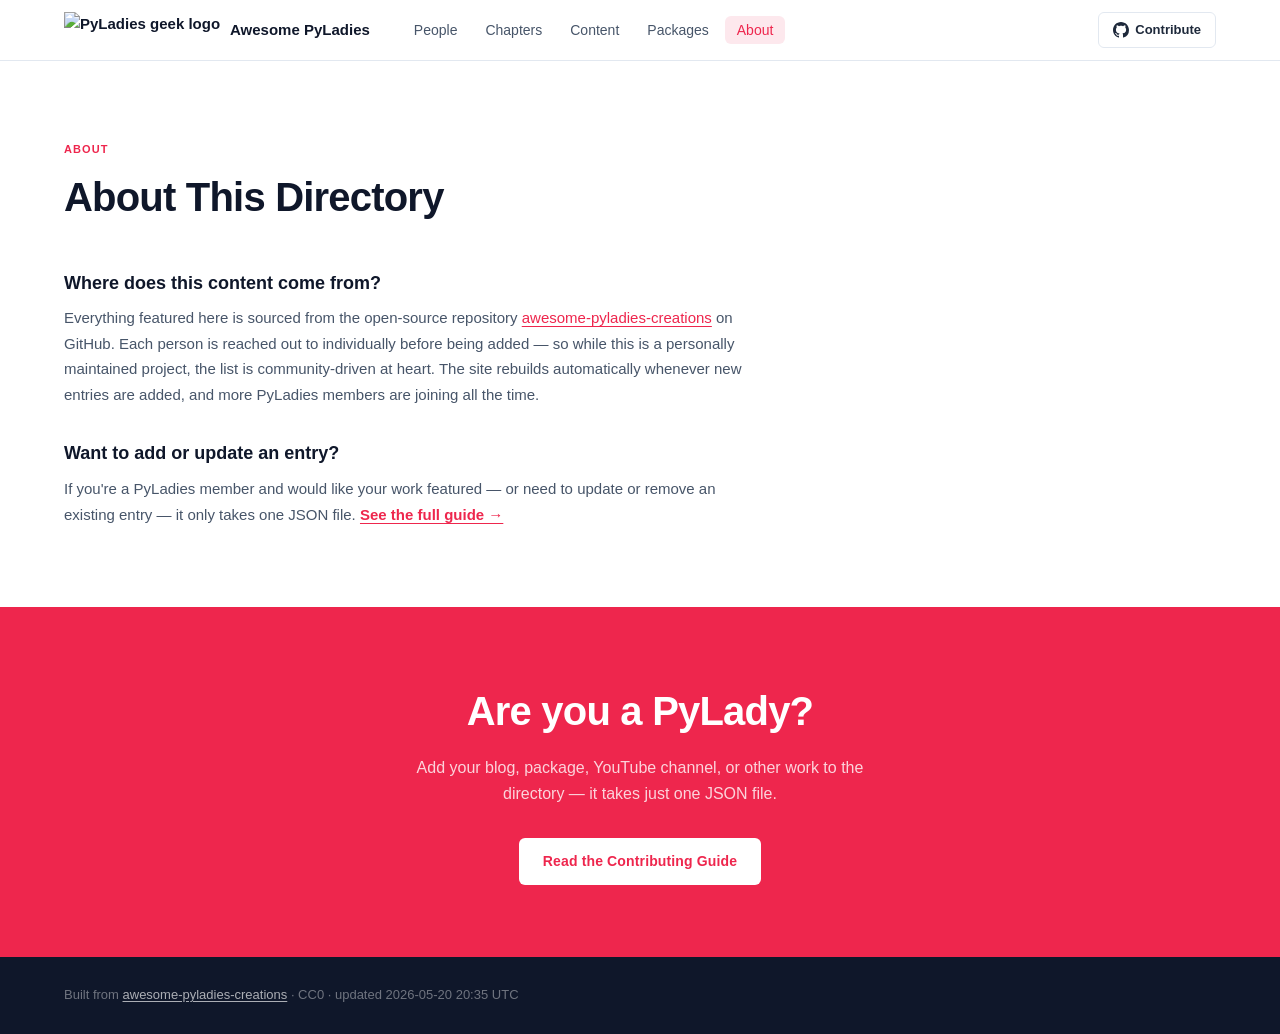
==== docs/about.html @ 739893a0 "fix: checklist styling, contribute TOC scroll-spy, scroll-margin-top for headings - Post-process ren" ====
<!DOCTYPE html>
<html lang="en">
<head>
  <meta charset="UTF-8" />
  <meta name="viewport" content="width=device-width, initial-scale=1.0" />
  <link rel="stylesheet" href="assets/style.css" />
  
</head>
<body>
  <header class="site-header">
    <nav class="nav-inner">
      <a href="index.html" class="nav-logo">
        <img src="assets/pylady_geek.png"
             alt="PyLadies geek logo" class="nav-geek-logo" />
        <span>Awesome PyLadies</span>
      </a>
      <ul class="nav-links">
        <li><a href="people.html">People</a></li>
        <li><a href="chapters.html">Chapters</a></li>
        <li><a href="content.html">Content</a></li>
        <li><a href="packages.html">Packages</a></li>
        <li><a href="about.html" class="nav-active">About</a></li>
      </ul>
      <a class="nav-cta" href="https://github.com/cosimameyer/awesome-pyladies-creations" target="_blank" rel="noopener">
        <svg width="16" height="16" viewBox="0 0 24 24" fill="currentColor" aria-hidden="true"><path d="M12 0C5.37 0 0 5.37 0 12c0 5.31 3.435 9.795 8.205 11.385.6.105.825-.255.825-.57 0-.285-.015-1.23-.015-2.235-3.015.555-3.795-.735-4.035-1.41-.135-.345-.72-1.41-1.23-1.695-.42-.225-1.02-.78-.015-.795.945-.015 1.62.87 1.845 1.23 1.08 1.815 2.805 1.305 3.495.99.105-.78.42-1.305.765-1.605-2.67-.3-5.46-1.335-5.46-5.925 0-1.305.465-2.385 1.23-3.225-.12-.3-.54-1.53.12-3.18 0 0 1.005-.315 3.3 1.23.96-.27 1.98-.405 3-.405s2.04.135 3 .405c2.295-1.56 3.3-1.23 3.3-1.23.66 1.65.24 2.88.12 3.18.765.84 1.23 1.905 1.23 3.225 0 4.605-2.805 5.625-5.475 5.925.435.375.81 1.095.81 2.22 0 1.605-.015 2.895-.015 3.3 0 .315.225.69.825.57A12.02 12.02 0 0 0 24 12c0-6.63-5.37-12-12-12z"/></svg> Contribute
      </a>
    </nav>
  </header>
  <section class="section">
    <div class="container about-wrap">

      <div class="section-header">
        <div>
          <p class="section-label">About</p>
          <h2 class="section-title">About This Directory</h2>
        </div>
      </div>

      <div class="about-body">
        <h3>Where does this content come from?</h3>
        <p>
          Everything featured here is sourced from the open-source repository
          <a href="https://github.com/cosimameyer/awesome-pyladies-creations"
             target="_blank" rel="noopener">awesome-pyladies-creations</a> on GitHub.
          Each person is reached out to individually before being added — so while this is
          a personally maintained project, the list is community-driven at heart.
          The site rebuilds automatically whenever new entries are added, and more
          PyLadies members are joining all the time.
        </p>

        <h3>Want to add or update an entry?</h3>
        <p>
          If you're a PyLadies member and would like your work featured — or need to update
          or remove an existing entry — it only takes one JSON file.
          <a href="contribute.html" class="about-contribute-link">See the full guide →</a>
        </p>
      </div>

    </div>
  </section>
  <section class="cta-section">
    <div class="container cta-inner">
      <h2>Are you a PyLady?</h2>
      <p>Add your blog, package, YouTube channel, or other work to the directory — it takes just one JSON file.</p>
      <a href="contribute.html" class="btn-primary">Read the Contributing Guide</a>
    </div>
  </section>
  <footer class="site-footer">
    <div class="container footer-inner">
      <span>Built from <a href="https://github.com/cosimameyer/awesome-pyladies-creations" target="_blank" rel="noopener">awesome-pyladies-creations</a> · CC0 · updated 2026-05-20 20:35 UTC</span>
    </div>
  </footer>
</body>
</html>
---- docs/assets/style.css ----
/* ── Reset & base ─────────────────────────────────────── */
*, *::before, *::after { box-sizing: border-box; margin: 0; padding: 0; }

:root {
  --red:        #EE264D;
  --red-light:  #fde8ed;
  --red-dark:   #b5103a;
  --slate-50:   #f8fafc;
  --slate-100:  #f1f5f9;
  --slate-200:  #e2e8f0;
  --slate-400:  #94a3b8;
  --slate-600:  #475569;
  --slate-800:  #1e293b;
  --slate-900:  #0f172a;
  --white:      #ffffff;
  --radius-sm:  6px;
  --radius-md:  12px;
  --radius-lg:  20px;
  --shadow-sm:  0 1px 3px rgba(0,0,0,.08), 0 1px 2px rgba(0,0,0,.05);
  --shadow-md:  0 4px 16px rgba(0,0,0,.08), 0 2px 6px rgba(0,0,0,.05);
  --shadow-lg:  0 12px 32px rgba(0,0,0,.10), 0 4px 12px rgba(0,0,0,.06);
}

html { scroll-behavior: smooth; }

body {
  font-family: -apple-system, 'Segoe UI', Roboto, Helvetica, Arial, sans-serif;
  font-size: 15px;
  line-height: 1.6;
  color: var(--slate-800);
  background: var(--white);
  -webkit-font-smoothing: antialiased;
}

a { color: inherit; text-decoration: none; }
img { display: block; max-width: 100%; }

.container {
  max-width: 1200px;
  margin: 0 auto;
  padding: 0 24px;
}

/* ── Nav ──────────────────────────────────────────────── */
.site-header {
  position: sticky;
  top: 0;
  z-index: 100;
  background: rgba(255,255,255,.92);
  backdrop-filter: blur(12px);
  -webkit-backdrop-filter: blur(12px);
  border-bottom: 1px solid var(--slate-200);
}

.nav-inner {
  max-width: 1200px;
  margin: 0 auto;
  padding: 0 24px;
  height: 60px;
  display: flex;
  align-items: center;
  gap: 32px;
}

.nav-logo {
  display: flex;
  align-items: center;
  gap: 10px;
  font-weight: 700;
  font-size: 15px;
  color: var(--slate-900);
  white-space: nowrap;
}

.nav-geek-logo {
  height: 36px;
  width: auto;
  display: block;
}

.nav-links {
  display: flex;
  list-style: none;
  gap: 4px;
  margin-right: auto;
}

.nav-links a {
  padding: 6px 12px;
  border-radius: var(--radius-sm);
  font-size: 14px;
  color: var(--slate-600);
  font-weight: 500;
  transition: color .15s, background .15s;
}

.nav-links a:hover {
  color: var(--slate-900);
  background: var(--slate-100);
}

.nav-links a.nav-active {
  color: var(--red);
  background: var(--red-light);
}

.nav-links a:focus-visible,
.nav-cta:focus-visible {
  outline: 2px solid var(--red);
  outline-offset: 2px;
}

.nav-cta {
  display: flex;
  align-items: center;
  gap: 6px;
  padding: 7px 14px;
  border-radius: var(--radius-sm);
  font-size: 13px;
  font-weight: 600;
  color: var(--slate-800);
  border: 1.5px solid var(--slate-200);
  transition: border-color .15s, background .15s;
}

.nav-cta:hover {
  border-color: var(--slate-400);
  background: var(--slate-50);
}

/* ── Hero ─────────────────────────────────────────────── */
.hero {
  position: relative;
  overflow: visible;
  padding: 96px 24px 80px;
  background: var(--slate-900);
  color: var(--white);
}

.hero-inner {
  position: relative;
  z-index: 2;
  max-width: 680px;
  margin: 0 auto;
  text-align: center;
}

.hero-wordmark {
  /* fallback styles if inline SVG fetch fails and an <img> is rendered instead */
  height: 130px;
  width: auto;
  display: block;
  margin: -28px auto 12px;
  transform: rotate(-15deg);
  transform-origin: center bottom;
}

.hero-badge {
  display: inline-block;
  padding: 4px 14px;
  border-radius: 99px;
  background: #1e293b;
  border: 1px solid rgba(255,255,255,.18);
  font-size: 12px;
  font-weight: 600;
  letter-spacing: .06em;
  text-transform: uppercase;
  color: rgba(255,255,255,.7);
  margin-bottom: 28px;
}

h1 {
  font-size: clamp(3rem, 8vw, 5.5rem);
  font-weight: 800;
  line-height: 1;
  letter-spacing: -.03em;
  margin-bottom: 8px;
  color: var(--white);
}

.hero-accent {
  color: var(--red);
}

.hero-sub {
  font-size: 18px;
  line-height: 1.6;
  color: rgba(255,255,255,.65);
  max-width: 540px;
  margin: 48px auto 48px;
}
.hero-growing {
  font-size: 14px;
  color: rgba(255,255,255,.4);
  margin: 16px auto 0;
  font-style: italic;
}

.hero-stats {
  display: flex;
  align-items: center;
  justify-content: center;
  gap: 0;
  padding: 20px 32px;
  background: #1e293b;
  border: 1px solid rgba(255,255,255,.1);
  border-radius: var(--radius-lg);
  margin-bottom: 40px;
  flex-wrap: wrap;
  gap: 4px;
}

.stat {
  display: flex;
  flex-direction: column;
  align-items: center;
  padding: 8px 28px;
}

.stat-num {
  font-size: 2rem;
  font-weight: 800;
  color: var(--white);
  line-height: 1;
  letter-spacing: -.02em;
}

.stat-label {
  font-size: 11px;
  color: rgba(255,255,255,.5);
  text-transform: uppercase;
  letter-spacing: .06em;
  font-weight: 600;
  margin-top: 4px;
}

.stat-divider {
  width: 1px;
  height: 36px;
  background: rgba(255,255,255,.12);
}

.hero-actions {
  display: flex;
  gap: 12px;
  justify-content: center;
  flex-wrap: wrap;
}

.btn-primary {
  display: inline-flex;
  align-items: center;
  padding: 12px 24px;
  border-radius: var(--radius-sm);
  font-size: 14px;
  font-weight: 700;
  background: var(--red);
  color: var(--white);
  letter-spacing: .01em;
  transition: background .15s, transform .1s;
}

.btn-primary:hover {
  background: var(--red-dark);
  transform: translateY(-1px);
}

.btn-ghost {
  display: inline-flex;
  align-items: center;
  padding: 12px 24px;
  border-radius: var(--radius-sm);
  font-size: 14px;
  font-weight: 600;
  color: rgba(255,255,255,.8);
  background: #1e293b;
  border: 1.5px solid rgba(255,255,255,.2);
  transition: border-color .15s, color .15s, background .15s;
}

.btn-ghost:hover {
  color: var(--white);
  background: #293548;
  border-color: rgba(255,255,255,.4);
}

/* Dot grid background */
.hero-grid-bg {
  position: absolute;
  inset: 0;
  z-index: 1;
  opacity: .35;
}

.dot-grid {
  width: 100%;
  height: 100%;
  background-image: radial-gradient(circle, rgba(255,255,255,.25) 1px, transparent 1px);
  background-size: 28px 28px;
  mask-image: radial-gradient(ellipse 80% 80% at 50% 50%, black 40%, transparent 100%);
  -webkit-mask-image: radial-gradient(ellipse 80% 80% at 50% 50%, black 40%, transparent 100%);
}

/* ── Section commons ──────────────────────────────────── */
.section { padding: 80px 0; }
.section-alt { background: var(--slate-50); }

.section-header {
  display: flex;
  align-items: flex-end;
  justify-content: space-between;
  gap: 24px;
  margin-bottom: 40px;
}

.section-label {
  font-size: 11px;
  font-weight: 700;
  letter-spacing: .1em;
  text-transform: uppercase;
  color: var(--red);
  margin-bottom: 6px;
}

.section-title {
  font-size: clamp(1.75rem, 4vw, 2.5rem);
  font-weight: 800;
  letter-spacing: -.02em;
  color: var(--slate-900);
}

.section-desc {
  max-width: 340px;
  font-size: 14px;
  color: var(--slate-600);
  line-height: 1.6;
  text-align: right;
}

/* ── Search bar ──────────────────────────────────────────── */
.search-wrap {
  margin-bottom: 16px;
}

.search-input {
  width: 100%;
  max-width: 400px;
  padding: 9px 14px;
  border: 1.5px solid var(--slate-200);
  border-radius: var(--radius-sm);
  font-size: 14px;
  color: var(--slate-800);
  background: var(--white);
  outline: none;
  transition: border-color .15s, box-shadow .15s;
}

.search-input:focus {
  border-color: var(--red);
  box-shadow: 0 0 0 3px rgba(225, 29, 72, .1);
}

.search-input::placeholder { color: var(--slate-400); }

/* ── View all ─────────────────────────────────────────────── */
.view-all-wrap {
  display: flex;
  justify-content: center;
  margin-top: 36px;
}

.view-all-btn {
  display: inline-flex;
  align-items: center;
  gap: 6px;
  padding: 10px 24px;
  border-radius: var(--radius-sm);
  border: 1.5px solid var(--slate-200);
  font-size: 14px;
  font-weight: 600;
  color: var(--slate-700);
  transition: border-color .15s, color .15s, background .15s;
}

.view-all-btn:hover {
  border-color: var(--red);
  color: var(--red);
  background: var(--red-light);
}

/* ── Filter bar (People) ──────────────────────────────── */
.filter-bar {
  display: flex;
  gap: 8px;
  flex-wrap: wrap;
  margin-bottom: 32px;
}

.filter-btn {
  padding: 6px 16px;
  border-radius: 99px;
  border: 1.5px solid var(--slate-200);
  font-size: 13px;
  font-weight: 600;
  color: var(--slate-600);
  background: var(--white);
  cursor: pointer;
  transition: all .15s;
}

.filter-btn:hover {
  border-color: var(--red);
  color: var(--red);
}

.filter-btn.active {
  background: var(--red);
  border-color: var(--red);
  color: var(--white);
}

/* ── People grid ──────────────────────────────────────── */
.people-grid {
  display: grid;
  grid-template-columns: repeat(auto-fill, minmax(180px, 1fr));
  gap: 16px;
}

.person-card {
  display: flex;
  flex-direction: column;
  align-items: center;
  text-align: center;
  padding: 24px 16px 18px;
  border-radius: var(--radius-md);
  border: 1.5px solid var(--slate-200);
  background: var(--white);
  transition: border-color .15s, box-shadow .15s, transform .15s;
  gap: 12px;
  cursor: pointer;
  user-select: none;
}

.person-card:hover {
  border-color: var(--red);
  box-shadow: var(--shadow-md);
  transform: translateY(-2px);
}

.person-avatar {
  width: 72px;
  height: 72px;
  border-radius: 50%;
  object-fit: cover;
  border: 3px solid var(--slate-100);
}

.person-info {
  display: flex;
  flex-direction: column;
  align-items: center;
  gap: 6px;
}

.person-name {
  font-size: 13px;
  font-weight: 700;
  color: var(--slate-900);
  line-height: 1.3;
}

.person-tags {
  display: flex;
  flex-wrap: wrap;
  gap: 4px;
  justify-content: center;
}

.person-tag {
  font-size: 10px;
  font-weight: 700;
  letter-spacing: .06em;
  text-transform: uppercase;
  padding: 2px 8px;
  border-radius: 99px;
  align-self: flex-start;
  text-decoration: none;
  transition: opacity .15s;
}

a.person-tag:hover { opacity: .75; }

.tag-blog    { background: #fce7eb; color: var(--red); }
.tag-youtube { background: #fef3c7; color: #b45309; }
.tag-podcast { background: #ede9fe; color: #6d28d9; }
.tag-package { background: #e0f2fe; color: #0369a1; }

.person-social {
  display: flex;
  gap: 8px;
  color: var(--slate-400);
}

.person-social span {
  display: flex;
  align-items: center;
}

.show-all-hint {
  margin-top: 28px;
  font-size: 13px;
  color: var(--slate-400);
  text-align: center;
}

.show-all-hint a {
  color: var(--red);
  text-decoration: underline;
  text-underline-offset: 2px;
}

/* ── Tabs (Content) ───────────────────────────────────── */
.tabs {
  display: flex;
  gap: 4px;
  border-bottom: 1.5px solid var(--slate-200);
  margin-bottom: 36px;
}

.tab {
  padding: 10px 20px;
  border: none;
  background: none;
  font-size: 14px;
  font-weight: 600;
  color: var(--slate-400);
  cursor: pointer;
  position: relative;
  transition: color .15s;
}

.tab::after {
  content: '';
  position: absolute;
  bottom: -1.5px;
  left: 0; right: 0;
  height: 2px;
  background: var(--red);
  border-radius: 2px 2px 0 0;
  transform: scaleX(0);
  transition: transform .2s;
}

.tab:hover { color: var(--slate-800); }

.tab.active {
  color: var(--red);
}

.tab.active::after {
  transform: scaleX(1);
}

/* ── Content cards ────────────────────────────────────── */
.content-grid {
  display: grid;
  grid-template-columns: repeat(auto-fill, minmax(280px, 1fr));
  gap: 20px;
}

.content-card {
  display: flex;
  flex-direction: column;
  border-radius: var(--radius-md);
  border: 1.5px solid var(--slate-200);
  background: var(--white);
  overflow: hidden;
  transition: border-color .15s, box-shadow .15s, transform .15s;
  cursor: pointer;
}

.content-card:hover {
  border-color: var(--red);
  box-shadow: var(--shadow-md);
  transform: translateY(-2px);
}

.content-card-header {
  display: flex;
  align-items: center;
  justify-content: space-between;
  padding: 16px 16px 12px;
}

.content-thumb {
  width: 48px;
  height: 48px;
  border-radius: 50%;
  object-fit: cover;
  border: 2px solid var(--slate-100);
}

.content-type-badge {
  font-size: 10px;
  font-weight: 700;
  letter-spacing: .08em;
  text-transform: uppercase;
  padding: 3px 10px;
  border-radius: 99px;
}

.badge-blog    { background: var(--red-light); color: var(--red); }
.badge-youtube { background: #fef3c7;          color: #b45309; }
.badge-podcast { background: #ede9fe;          color: #6d28d9; }

.content-card-body {
  flex: 1;
  padding: 0 16px 12px;
}

.content-card-body h3 {
  font-size: 15px;
  font-weight: 700;
  color: var(--slate-900);
  margin-bottom: 2px;
}
.content-author {
  font-size: 12px;
  color: var(--slate-400);
  margin-bottom: 6px;
}

.content-card-body p {
  font-size: 13px;
  color: var(--slate-600);
  line-height: 1.5;
  display: -webkit-box;
  -webkit-line-clamp: 2;
  -webkit-box-orient: vertical;
  overflow: hidden;
}

.content-card-footer {
  display: flex;
  align-items: center;
  justify-content: space-between;
  padding: 10px 16px;
  border-top: 1px solid var(--slate-100);
  margin-top: auto;
}

.content-card-social {
  display: flex;
  gap: 6px;
  align-items: center;
}

.content-card-social .social-icon {
  color: var(--slate-400);
}

.content-card-social .social-icon:hover {
  color: var(--red);
}

.lang-badge {
  font-size: 10px;
  font-weight: 700;
  letter-spacing: .1em;
  color: var(--slate-400);
  background: var(--slate-100);
  padding: 2px 8px;
  border-radius: 99px;
}

.arrow {
  font-size: 14px;
  color: var(--slate-400);
  transition: color .15s, transform .15s;
}

.content-card:hover .arrow {
  color: var(--red);
  transform: translateX(3px);
}

/* ── Packages grid ────────────────────────────────────── */
.packages-grid {
  display: grid;
  grid-template-columns: repeat(auto-fill, minmax(320px, 1fr));
  gap: 20px;
}

.package-card {
  display: flex;
  flex-direction: column;
  gap: 12px;
  padding: 24px;
  border-radius: var(--radius-md);
  border: 1.5px solid var(--slate-200);
  background: var(--white);
  transition: border-color .15s, box-shadow .15s, transform .15s;
  cursor: pointer;
  user-select: none;
}

.package-card:hover {
  border-color: var(--red);
  box-shadow: var(--shadow-md);
  transform: translateY(-2px);
}

.package-card-top {
  display: flex;
  align-items: center;
  justify-content: space-between;
}

.package-logo {
  width: 40px;
  height: 40px;
  object-fit: contain;
  border-radius: var(--radius-sm);
}

.package-logo-placeholder {
  width: 40px;
  height: 40px;
  border-radius: var(--radius-sm);
  background: var(--red-light);
  color: var(--red);
  font-size: 12px;
  font-weight: 800;
  display: flex;
  align-items: center;
  justify-content: center;
  letter-spacing: .02em;
}

.package-links {
  display: flex;
  gap: 8px;
}

.pkg-link {
  display: flex;
  align-items: center;
  justify-content: center;
  width: 30px;
  height: 30px;
  border-radius: var(--radius-sm);
  border: 1.5px solid var(--slate-200);
  color: var(--slate-400);
  transition: color .15s, border-color .15s;
}

.pkg-link:hover {
  color: var(--red);
  border-color: var(--red);
}

.package-name {
  font-size: 16px;
  font-weight: 800;
  color: var(--slate-900);
  font-family: 'SF Mono', 'Fira Code', 'Cascadia Code', monospace;
  letter-spacing: -.01em;
}

.package-desc {
  font-size: 13px;
  color: var(--slate-600);
  line-height: 1.6;
  flex: 1;
}

.package-maintainers {
  display: flex;
  align-items: baseline;
  gap: 6px;
  padding-top: 12px;
  border-top: 1px solid var(--slate-100);
  font-size: 12px;
}

.maintainer-label {
  color: var(--slate-400);
  white-space: nowrap;
  font-weight: 500;
}

.maintainers {
  color: var(--slate-700);
  font-weight: 600;
}

/* ── CTA section ──────────────────────────────────────── */
.about-body { max-width: 680px; }
.about-body h3 { font-size: 18px; font-weight: 700; color: var(--slate-900); margin: 32px 0 8px; }
.about-body h3:first-child { margin-top: 0; }
.about-body p { font-size: 15px; line-height: 1.7; color: var(--slate-600); }
.about-body a { color: var(--red); text-decoration: underline; text-underline-offset: 3px; }
.about-body a:hover { color: var(--red-dark); }

.about-contribute-link {
  display: inline;
  font-weight: 600;
  color: var(--red);
  text-decoration: underline;
  text-underline-offset: 3px;
}
.about-contribute-link:hover { color: var(--red-dark); }

/* ── Contribute page ──────────────────────────────────── */
.contribute-wrap { max-width: 800px; }

.contribute-toc {
  position: fixed;
  right: 1.75rem;
  top: 4rem;
  bottom: 4rem;
  display: flex;
  flex-direction: column;
  justify-content: center;
  gap: 4px;
  overflow-y: auto;
  z-index: 99;
}

.contribute-toc a {
  font-size: 11px;
  font-weight: 600;
  letter-spacing: .05em;
  color: var(--slate-400);
  text-decoration: none;
  padding: 3px 0 3px 10px;
  border-left: 2px solid transparent;
  transition: color .15s, border-color .15s;
  white-space: nowrap;
}

.contribute-toc a:hover,
.contribute-toc a.toc-active { color: var(--red); border-left-color: var(--red); }
.contribute-toc a.toc-sub { padding-left: 22px; font-weight: 400; font-size: 10.5px; }

@media (max-width: 1300px) { .contribute-toc { display: none; } }

.contribute-intro {
  display: grid;
  grid-template-columns: repeat(auto-fill, minmax(220px, 1fr));
  gap: 16px;
  margin-bottom: 3rem;
}

.contribute-card {
  background: var(--slate-50);
  border: 1px solid var(--slate-200);
  border-radius: var(--radius-md);
  padding: 20px 22px;
}

.contribute-card h3 {
  font-size: 15px;
  font-weight: 700;
  color: var(--slate-900);
  margin-bottom: 8px;
}

.contribute-card p {
  font-size: 14px;
  line-height: 1.65;
  color: var(--slate-600);
}

.contribute-card a { color: var(--red); text-decoration: underline; text-underline-offset: 3px; }

/* Rendered markdown */
.md-content h1 { font-size: 22px; font-weight: 700; color: var(--slate-900); margin: 2.5rem 0 .75rem; border-bottom: 1px solid var(--slate-200); padding-bottom: .4rem; }
.md-content h1:first-child { margin-top: 0; }
.md-content h2 { font-size: 18px; font-weight: 700; color: var(--slate-900); margin: 2rem 0 .5rem; }
.md-content h3 { font-size: 15px; font-weight: 700; color: var(--slate-800); margin: 1.5rem 0 .4rem; }
.md-content h4,
.md-content h5,
.md-content h6 { font-size: 14px; font-weight: 700; color: var(--slate-700); margin: 1rem 0 .3rem; }
.md-content p { font-size: 15px; line-height: 1.7; color: var(--slate-600); margin-bottom: .75rem; }
.md-content a { color: var(--red); text-decoration: underline; text-underline-offset: 3px; }
.md-content a:hover { color: var(--red-dark); }
.md-content ul, .md-content ol { padding-left: 1.5rem; margin-bottom: .75rem; color: var(--slate-600); font-size: 15px; line-height: 1.7; }
.md-content li { margin-bottom: .25rem; }
.md-content code { font-family: ui-monospace, monospace; font-size: 13px; background: var(--slate-100); padding: 1px 5px; border-radius: 4px; color: var(--slate-800); }
.md-content pre { background: var(--slate-900); color: #e2e8f0; border-radius: var(--radius-md); padding: 1rem 1.25rem; overflow-x: auto; margin-bottom: 1rem; }
.md-content pre code { background: none; padding: 0; color: inherit; font-size: 13px; }
.md-content hr { border: none; border-top: 1px solid var(--slate-200); margin: 2rem 0; }
.md-content details { border: 1px solid var(--slate-200); border-radius: var(--radius-sm); padding: .5rem 1rem; margin-bottom: .75rem; }
.md-content summary { cursor: pointer; font-weight: 600; font-size: 14px; color: var(--slate-800); padding: .25rem 0; }
.md-content table { width: 100%; border-collapse: collapse; font-size: 14px; margin-bottom: 1rem; }
.md-content th, .md-content td { text-align: left; padding: 8px 12px; border-bottom: 1px solid var(--slate-200); }
.md-content th { font-weight: 700; color: var(--slate-800); background: var(--slate-50); }

/* Scroll offset for fixed navbar */
.md-content h2,
.md-content h3 { scroll-margin-top: 5rem; }

/* Task-list items: hide browser checkboxes, show a clean styled indicator */
.md-content input[type="checkbox"] { display: none; }

.md-content .task-list-item {
  list-style: none;
  padding-left: 1.75em;
  position: relative;
}

.md-content .task-list-item::before {
  content: "";
  position: absolute;
  left: 0;
  top: .45em;
  width: 12px;
  height: 12px;
  border: 1.5px solid var(--slate-300);
  border-radius: 3px;
  background: var(--white);
}

.md-content .task-list-item--done::before {
  background: var(--red-light);
  border-color: var(--red);
}

.cta-section {
  background: var(--red);
  padding: 72px 24px;
  text-align: center;
}

.cta-inner {
  max-width: 540px;
}

.cta-section h2 {
  font-size: clamp(1.75rem, 4vw, 2.5rem);
  font-weight: 800;
  color: var(--white);
  letter-spacing: -.02em;
  margin-bottom: 12px;
}

.cta-section p {
  font-size: 16px;
  color: rgba(255,255,255,.8);
  margin-bottom: 32px;
  line-height: 1.6;
}

.cta-section .btn-primary {
  background: var(--white);
  color: var(--red);
}

.cta-section .btn-primary:hover {
  background: var(--slate-100);
}

/* ── Footer ───────────────────────────────────────────── */
.site-footer {
  background: var(--slate-900);
  padding: 28px 24px;
}

.footer-inner {
  display: flex;
  align-items: center;
  justify-content: space-between;
  gap: 16px;
  flex-wrap: wrap;
  font-size: 13px;
  color: rgba(255,255,255,.4);
}

.footer-inner a {
  color: rgba(255,255,255,.65);
  text-decoration: underline;
  text-underline-offset: 2px;
}

.footer-inner a:hover { color: var(--white); }

/* ── Chapters ─────────────────────────────────────────── */
#chapters-map {
  height: 420px;
  border-radius: var(--radius-md);
  margin-bottom: 2rem;
  border: 1px solid var(--slate-200);
  overflow: hidden;
}

.map-dot {
  width: 12px;
  height: 12px;
  background: var(--red);
  border: 2px solid white;
  border-radius: 50%;
  box-shadow: 0 1px 4px rgba(0,0,0,.35);
}

.chapters-toc {
  position: fixed;
  right: 1.75rem;
  top: 50%;
  transform: translateY(-50%);
  display: flex;
  flex-direction: column;
  gap: 4px;
  z-index: 200;
}

.chapters-toc a {
  font-size: 11px;
  font-weight: 600;
  letter-spacing: .05em;
  color: var(--slate-400);
  text-decoration: none;
  padding: 3px 0 3px 10px;
  border-left: 2px solid transparent;
  transition: color .15s, border-color .15s;
  white-space: nowrap;
}

.chapters-toc a:hover,
.chapters-toc a.toc-active {
  color: var(--red);
  border-left-color: var(--red);
}

@media (max-width: 1300px) { .chapters-toc { display: none; } }

.chapter-region-group {
  margin-bottom: 2.5rem;
  scroll-margin-top: 5rem;
}

.chapter-region-label {
  font-size: 13px;
  font-weight: 700;
  letter-spacing: .08em;
  text-transform: uppercase;
  color: var(--slate-400);
  margin-bottom: 1rem;
  padding-bottom: .4rem;
  border-bottom: 1px solid var(--slate-200);
}

.chapters-grid {
  display: grid;
  grid-template-columns: repeat(auto-fill, minmax(220px, 1fr));
  gap: 16px;
}

.chapter-card {
  background: var(--white);
  border: 1px solid var(--slate-200);
  border-radius: var(--radius-md);
  padding: 20px;
  display: flex;
  flex-direction: column;
  gap: 8px;
  transition: box-shadow .18s, transform .18s;
  cursor: default;
}

.chapter-card[role="link"] { cursor: pointer; }
.chapter-card[role="link"]:hover {
  box-shadow: var(--shadow-md);
  transform: translateY(-2px);
}

.chapter-logo-wrap {
  display: flex;
  justify-content: center;
  margin-bottom: 4px;
}

.chapter-logo {
  width: 72px;
  height: 72px;
  border-radius: 50%;
  object-fit: cover;
  border: 2px solid var(--slate-200);
  background: var(--slate-50);
}

.chapter-card-header {
  display: flex;
  align-items: center;
  gap: 6px;
  color: var(--slate-400);
  font-size: 12px;
}

.chapter-pin { display: flex; align-items: center; color: var(--red); }
.chapter-location { color: var(--slate-600); font-size: 12px; }

.chapter-name {
  font-size: 15px;
  font-weight: 600;
  color: var(--slate-800);
  line-height: 1.3;
}

.chapter-social {
  display: flex;
  gap: 8px;
  flex-wrap: wrap;
  margin-top: 4px;
}

.chapter-social .social-icon {
  color: var(--slate-400);
  transition: color .15s;
  display: flex;
  align-items: center;
}
.chapter-social .social-icon:hover { color: var(--red); }

/* ── Responsive ───────────────────────────────────────── */
@media (max-width: 768px) {
  .hero { padding: 64px 24px 56px; }
  .hero-stats { padding: 16px 20px; }
  .stat { padding: 6px 16px; }
  .stat-divider { display: none; }
  .section-header { flex-direction: column; align-items: flex-start; }
  .section-desc { text-align: left; max-width: 100%; }
  .nav-links { display: none; }
  .packages-grid { grid-template-columns: 1fr; }
  .chapters-grid { grid-template-columns: repeat(2, 1fr); }
  .footer-inner { flex-direction: column; text-align: center; }
}

@media (max-width: 480px) {
  .people-grid { grid-template-columns: repeat(2, 1fr); }
  .content-grid { grid-template-columns: 1fr; }
  .chapters-grid { grid-template-columns: 1fr; }
  .hero-stats { flex-direction: column; gap: 0; }
}
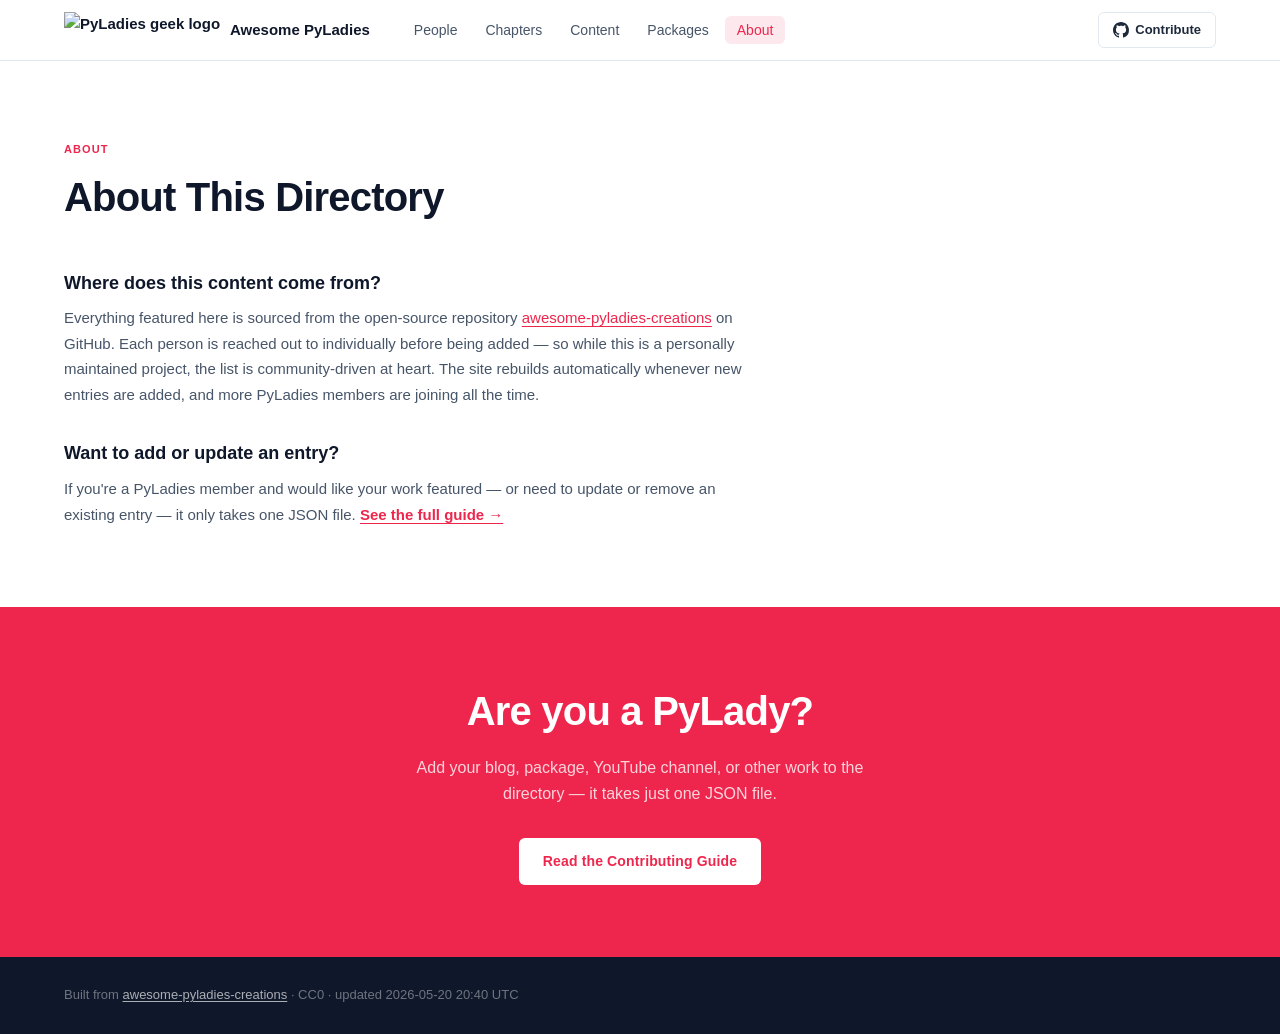
==== commit d5b859a6: "fix: add lat/lon/country to chapter content entries so map shows markers - Add lat, lon, country to " ====
--- a/docs/about.html
+++ b/docs/about.html
@@ -67,7 +67,7 @@
   </section>
   <footer class="site-footer">
     <div class="container footer-inner">
-      <span>Built from <a href="https://github.com/cosimameyer/awesome-pyladies-creations" target="_blank" rel="noopener">awesome-pyladies-creations</a> · CC0 · updated 2026-05-20 20:35 UTC</span>
+      <span>Built from <a href="https://github.com/cosimameyer/awesome-pyladies-creations" target="_blank" rel="noopener">awesome-pyladies-creations</a> · CC0 · updated 2026-05-20 20:40 UTC</span>
     </div>
   </footer>
 </body>
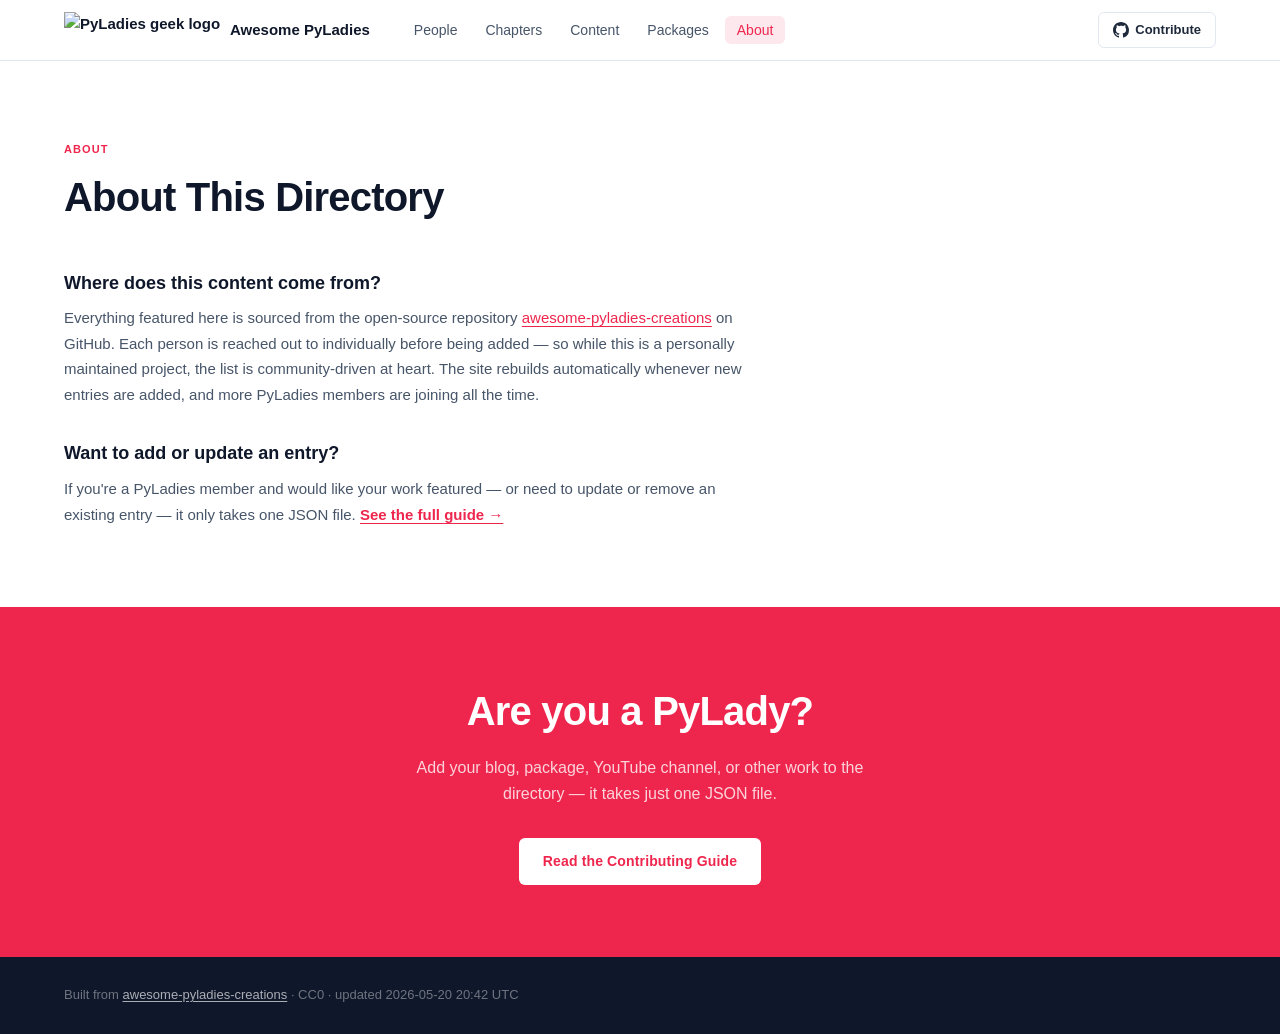
==== commit c5e35735: "fix: checklist uses explicit span + flexbox for reliable checkbox rendering Replace fragile ::before" ====
--- a/docs/about.html
+++ b/docs/about.html
@@ -67,7 +67,7 @@
   </section>
   <footer class="site-footer">
     <div class="container footer-inner">
-      <span>Built from <a href="https://github.com/cosimameyer/awesome-pyladies-creations" target="_blank" rel="noopener">awesome-pyladies-creations</a> · CC0 · updated 2026-05-20 20:40 UTC</span>
+      <span>Built from <a href="https://github.com/cosimameyer/awesome-pyladies-creations" target="_blank" rel="noopener">awesome-pyladies-creations</a> · CC0 · updated 2026-05-20 20:42 UTC</span>
     </div>
   </footer>
 </body>
--- a/docs/assets/style.css
+++ b/docs/assets/style.css
@@ -901,28 +901,30 @@
 .md-content h2,
 .md-content h3 { scroll-margin-top: 5rem; }
 
-/* Task-list items: hide browser checkboxes, show a clean styled indicator */
+/* Task-list items: explicit span for reliable cross-browser checkbox indicator */
 .md-content input[type="checkbox"] { display: none; }
 
 .md-content .task-list-item {
   list-style: none;
-  padding-left: 1.75em;
-  position: relative;
-}
-
-.md-content .task-list-item::before {
-  content: "";
-  position: absolute;
-  left: 0;
-  top: .45em;
-  width: 12px;
-  height: 12px;
-  border: 1.5px solid var(--slate-300);
+  display: flex;
+  align-items: flex-start;
+  gap: 9px;
+  padding-left: 0;
+  margin-left: -1.5rem; /* undo parent ul padding */
+}
+
+.task-check {
+  flex-shrink: 0;
+  display: inline-block;
+  width: 14px;
+  height: 14px;
+  border: 1.5px solid var(--slate-400);
   border-radius: 3px;
   background: var(--white);
-}
-
-.md-content .task-list-item--done::before {
+  margin-top: 4px;
+}
+
+.task-check--done {
   background: var(--red-light);
   border-color: var(--red);
 }
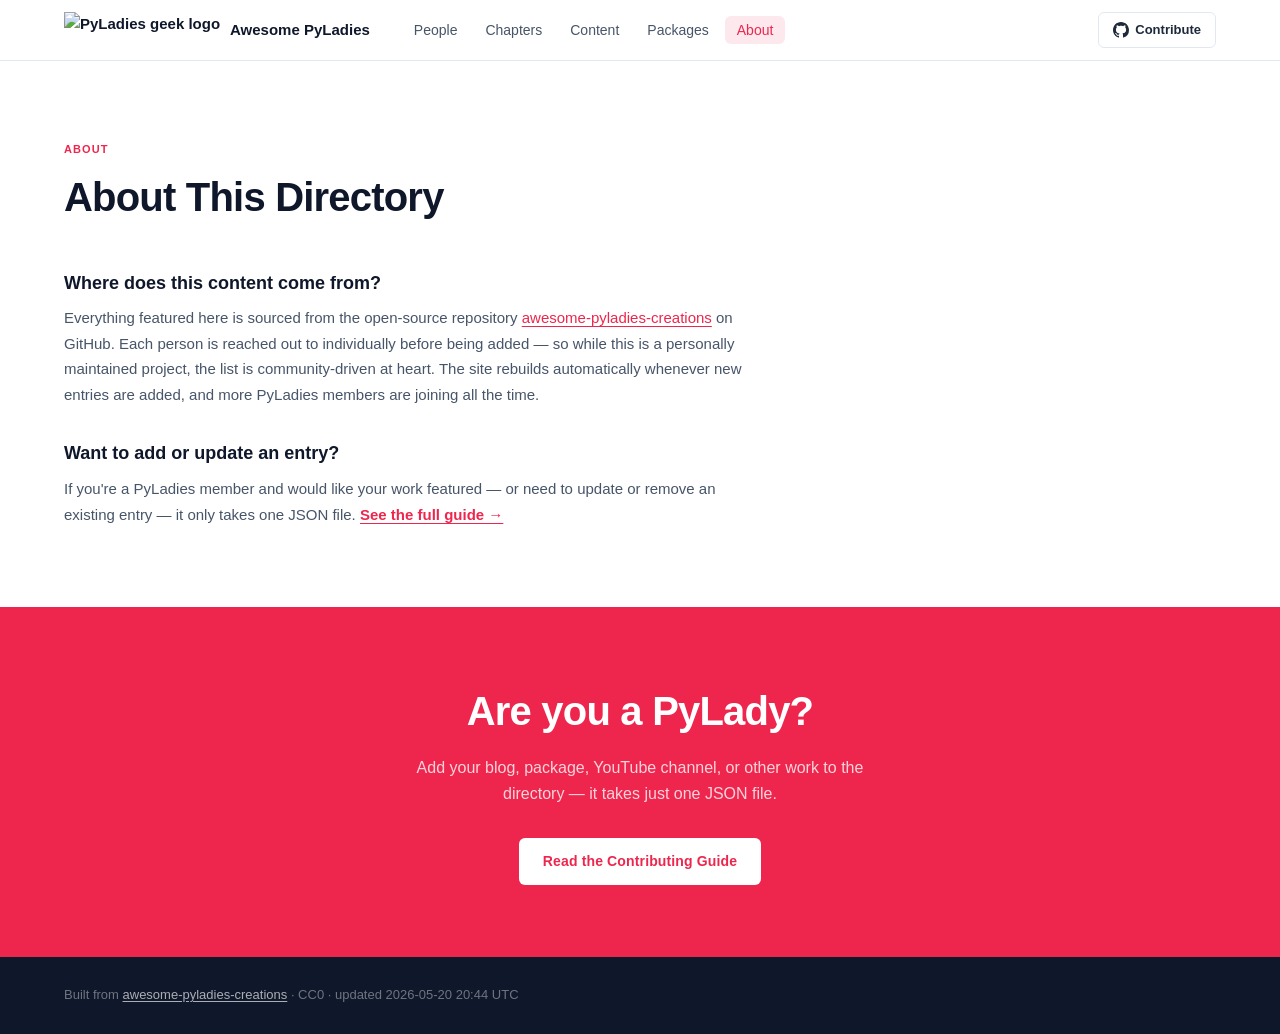
==== commit 1e7c0974: "fix: use absolute-positioned checkbox span so nested task-list items render correctly Flex layout ca" ====
--- a/docs/about.html
+++ b/docs/about.html
@@ -67,7 +67,7 @@
   </section>
   <footer class="site-footer">
     <div class="container footer-inner">
-      <span>Built from <a href="https://github.com/cosimameyer/awesome-pyladies-creations" target="_blank" rel="noopener">awesome-pyladies-creations</a> · CC0 · updated 2026-05-20 20:42 UTC</span>
+      <span>Built from <a href="https://github.com/cosimameyer/awesome-pyladies-creations" target="_blank" rel="noopener">awesome-pyladies-creations</a> · CC0 · updated 2026-05-20 20:44 UTC</span>
     </div>
   </footer>
 </body>
--- a/docs/assets/style.css
+++ b/docs/assets/style.css
@@ -901,27 +901,27 @@
 .md-content h2,
 .md-content h3 { scroll-margin-top: 5rem; }
 
-/* Task-list items: explicit span for reliable cross-browser checkbox indicator */
+/* Task-list items: absolute-positioned span so nested sub-lists flow normally */
 .md-content input[type="checkbox"] { display: none; }
 
 .md-content .task-list-item {
   list-style: none;
-  display: flex;
-  align-items: flex-start;
-  gap: 9px;
-  padding-left: 0;
-  margin-left: -1.5rem; /* undo parent ul padding */
+  position: relative;
+  padding-left: 22px;
+  margin-left: -1.5rem; /* realign with parent ul indent */
 }
 
 .task-check {
-  flex-shrink: 0;
+  position: absolute;
+  left: 0;
+  top: 4px;
   display: inline-block;
-  width: 14px;
-  height: 14px;
+  width: 13px;
+  height: 13px;
   border: 1.5px solid var(--slate-400);
   border-radius: 3px;
   background: var(--white);
-  margin-top: 4px;
+  flex-shrink: 0;
 }
 
 .task-check--done {
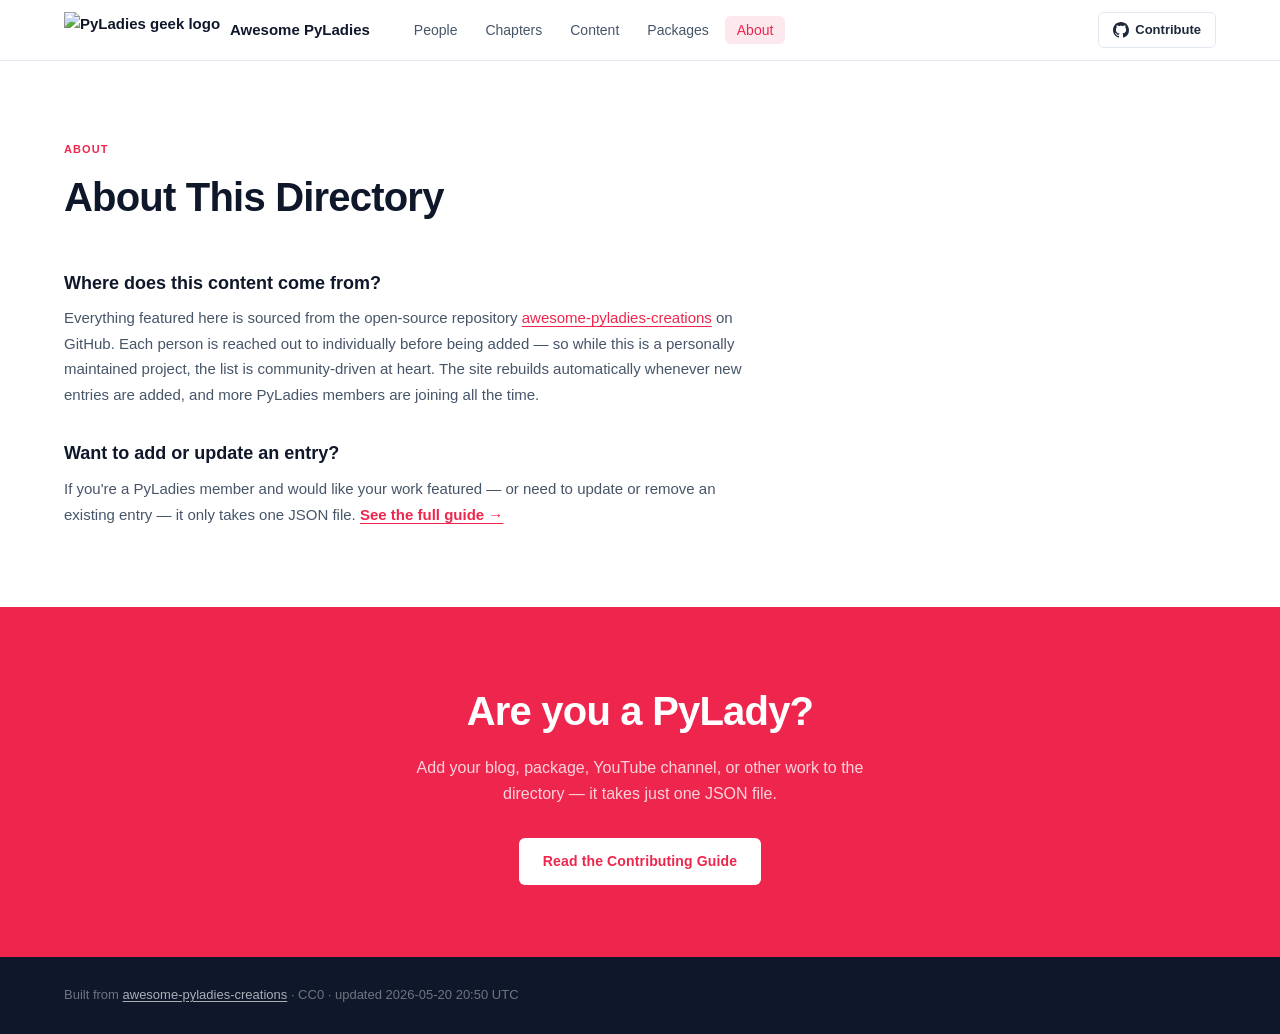
==== commit 35e40a19: "fix: update Meetup SVG to current Simple Icons logo" ====
--- a/docs/about.html
+++ b/docs/about.html
@@ -67,7 +67,7 @@
   </section>
   <footer class="site-footer">
     <div class="container footer-inner">
-      <span>Built from <a href="https://github.com/cosimameyer/awesome-pyladies-creations" target="_blank" rel="noopener">awesome-pyladies-creations</a> · CC0 · updated 2026-05-20 20:44 UTC</span>
+      <span>Built from <a href="https://github.com/cosimameyer/awesome-pyladies-creations" target="_blank" rel="noopener">awesome-pyladies-creations</a> · CC0 · updated 2026-05-20 20:50 UTC</span>
     </div>
   </footer>
 </body>
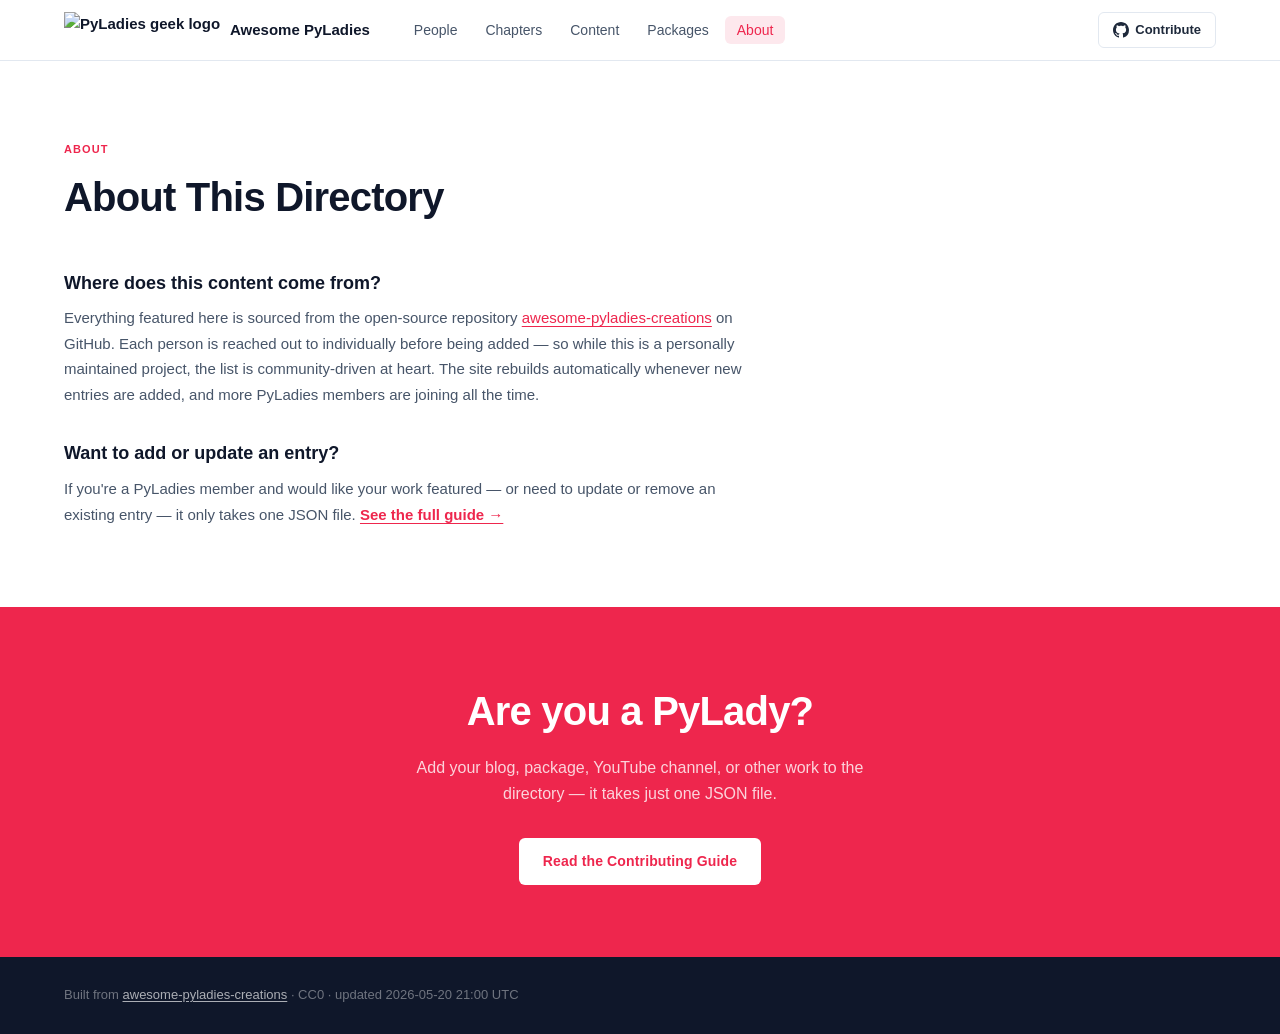
==== commit a924ce26: "feat: map filter, member-file authority, fix SoFlo image" ====
--- a/docs/about.html
+++ b/docs/about.html
@@ -67,7 +67,7 @@
   </section>
   <footer class="site-footer">
     <div class="container footer-inner">
-      <span>Built from <a href="https://github.com/cosimameyer/awesome-pyladies-creations" target="_blank" rel="noopener">awesome-pyladies-creations</a> · CC0 · updated 2026-05-20 20:50 UTC</span>
+      <span>Built from <a href="https://github.com/cosimameyer/awesome-pyladies-creations" target="_blank" rel="noopener">awesome-pyladies-creations</a> · CC0 · updated 2026-05-20 21:00 UTC</span>
     </div>
   </footer>
 </body>
--- a/docs/assets/style.css
+++ b/docs/assets/style.css
@@ -991,9 +991,17 @@
 #chapters-map {
   height: 420px;
   border-radius: var(--radius-md);
-  margin-bottom: 2rem;
+  margin-bottom: 0;
   border: 1px solid var(--slate-200);
   overflow: hidden;
+}
+
+.map-search-wrap {
+  margin: 0.75rem 0 2rem;
+}
+
+.map-search-input {
+  max-width: 320px;
 }
 
 .map-dot {
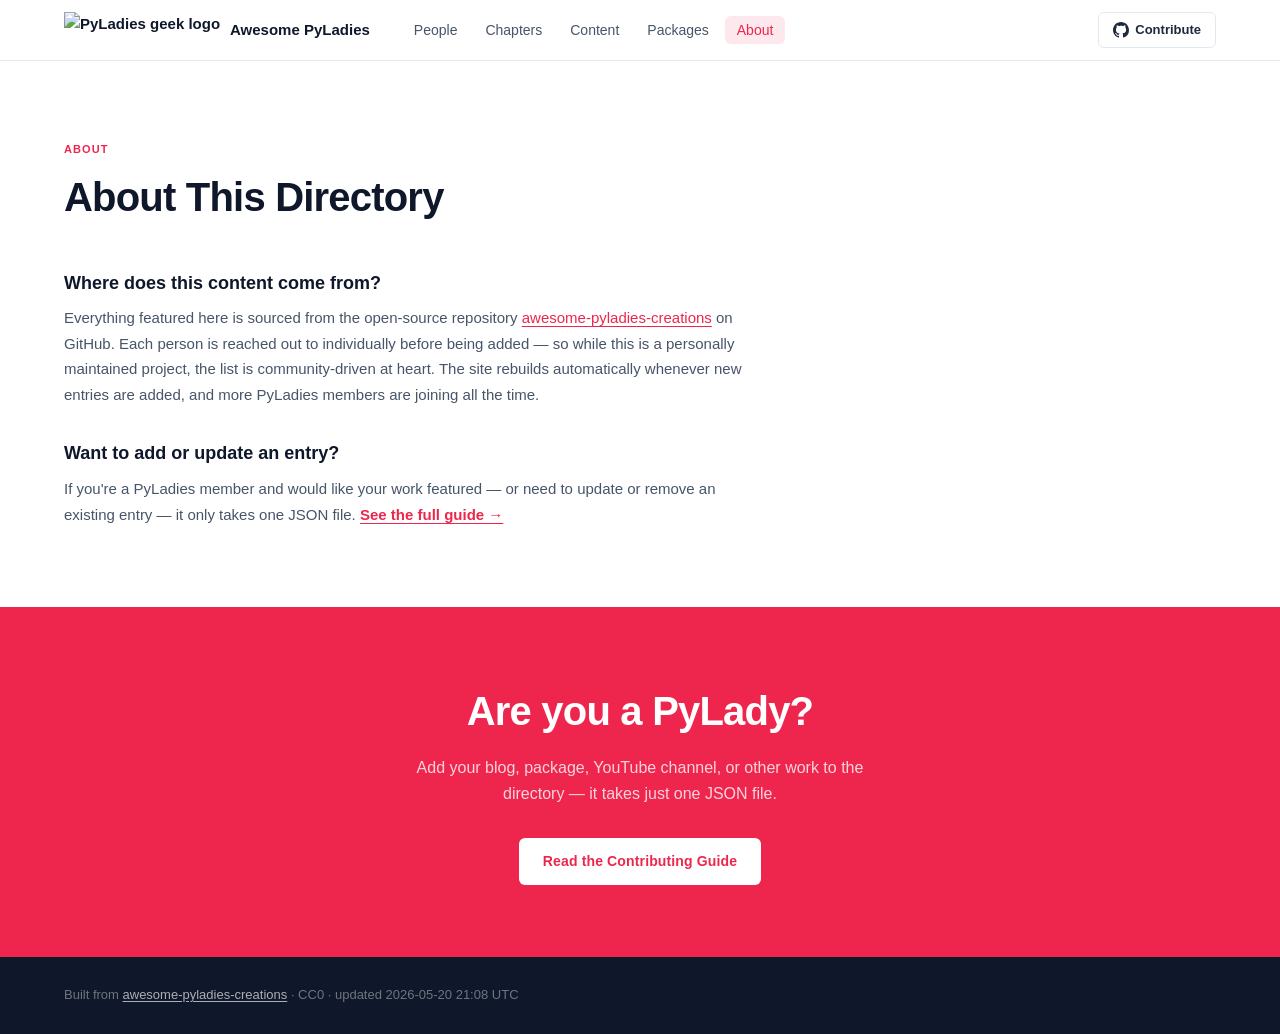
==== commit c8224574: "chore: regenerate site (timestamp update)" ====
--- a/docs/about.html
+++ b/docs/about.html
@@ -67,7 +67,7 @@
   </section>
   <footer class="site-footer">
     <div class="container footer-inner">
-      <span>Built from <a href="https://github.com/cosimameyer/awesome-pyladies-creations" target="_blank" rel="noopener">awesome-pyladies-creations</a> · CC0 · updated 2026-05-20 21:00 UTC</span>
+      <span>Built from <a href="https://github.com/cosimameyer/awesome-pyladies-creations" target="_blank" rel="noopener">awesome-pyladies-creations</a> · CC0 · updated 2026-05-20 21:08 UTC</span>
     </div>
   </footer>
 </body>
--- a/docs/assets/style.css
+++ b/docs/assets/style.css
@@ -991,17 +991,9 @@
 #chapters-map {
   height: 420px;
   border-radius: var(--radius-md);
-  margin-bottom: 0;
+  margin-bottom: 2rem;
   border: 1px solid var(--slate-200);
   overflow: hidden;
-}
-
-.map-search-wrap {
-  margin: 0.75rem 0 2rem;
-}
-
-.map-search-input {
-  max-width: 320px;
 }
 
 .map-dot {
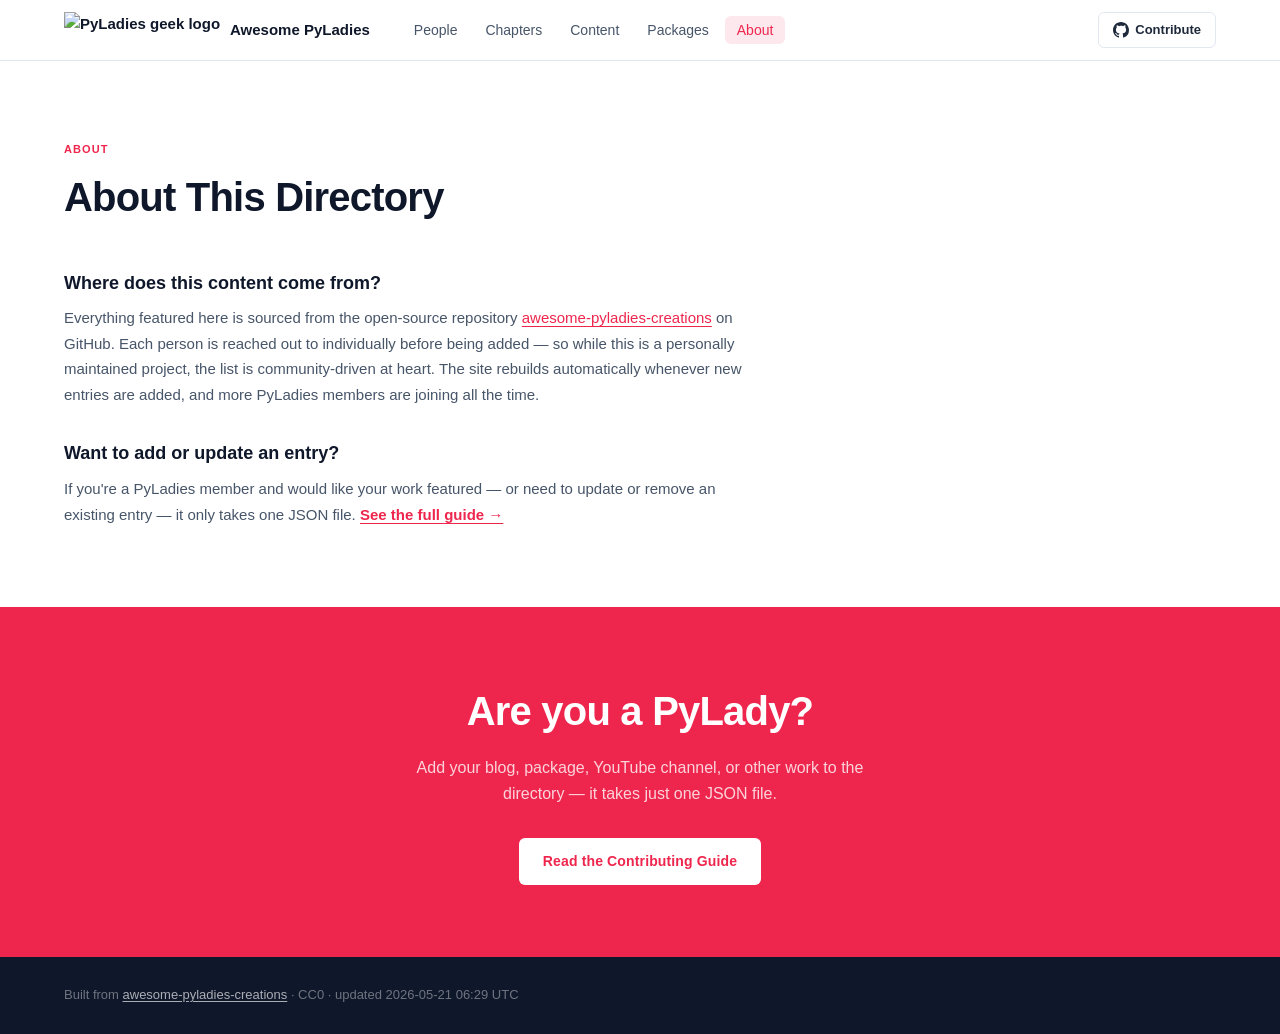
==== commit 5d3be9b4: "chore: auto-update README and site" ====
--- a/docs/about.html
+++ b/docs/about.html
@@ -67,7 +67,7 @@
   </section>
   <footer class="site-footer">
     <div class="container footer-inner">
-      <span>Built from <a href="https://github.com/cosimameyer/awesome-pyladies-creations" target="_blank" rel="noopener">awesome-pyladies-creations</a> · CC0 · updated 2026-05-20 21:08 UTC</span>
+      <span>Built from <a href="https://github.com/cosimameyer/awesome-pyladies-creations" target="_blank" rel="noopener">awesome-pyladies-creations</a> · CC0 · updated 2026-05-21 06:29 UTC</span>
     </div>
   </footer>
 </body>
